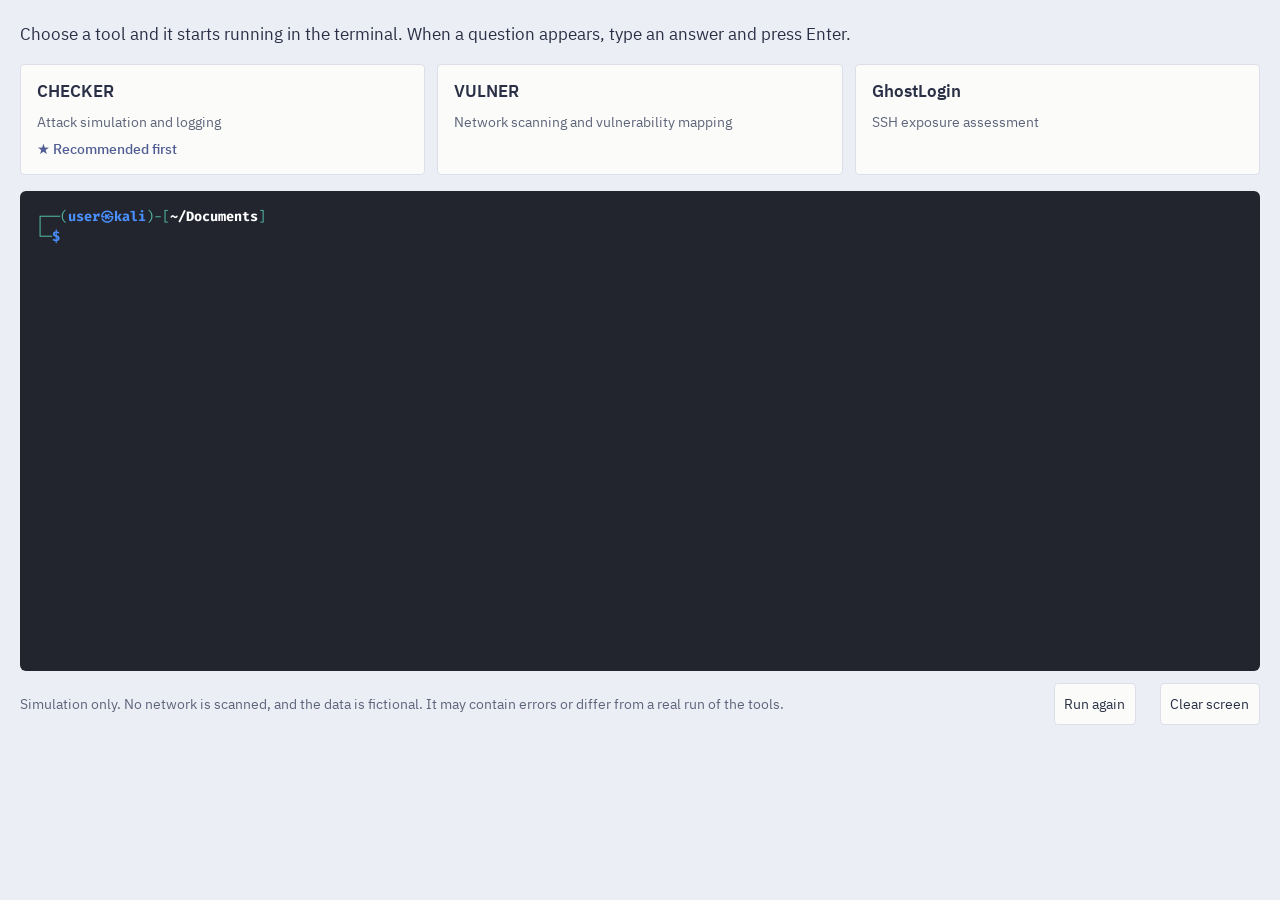
==== demos/cyber/index.html @ 12bfc019 "Publish portfolio site with four project demos Co-Authored-By: Claude Opus 5.5 <noreply@anthropic.co" ====
<!DOCTYPE html>
<html lang="en">
<head>
<meta charset="utf-8">
<meta name="viewport" content="width=device-width, initial-scale=1">
<title>Cybersecurity lab demo</title>
<link rel="stylesheet" href="https://fonts.googleapis.com/css2?family=Fira+Code:wght@400;700&family=IBM+Plex+Sans+Hebrew:wght@400;500;600&display=swap">
<link rel="stylesheet" href="../../css/style.css">
<style>
body{background:var(--panel);padding:1.25rem}
#lead{margin-bottom:1rem}
#tools{display:grid;grid-template-columns:repeat(3,minmax(0,1fr));gap:.75rem}
#tools button{display:flex;flex-direction:column;gap:.25rem;text-align:start;padding:.8rem 1rem;background:var(--bg);color:var(--soft);border:1px solid var(--line)}
#tools button:hover{border-color:var(--acc)}
#tools button[aria-pressed=true]{border-color:var(--acc);box-shadow:inset 0 0 0 1px var(--acc)}
#tools b{color:var(--ink);font-size:1.05rem;font-weight:600}
#tools .star{color:var(--acc);font-weight:500}

/* המסוף: צבעי Kali, לא צבעי האתר */
#term{margin-top:1rem;height:30rem;overflow-y:auto;background:#23252e;color:#f2f2f2;border-radius:6px;padding:1rem;font:400 .85rem/1.45 "Fira Code",Consolas,monospace;color-scheme:dark;scrollbar-color:#5a5f70 #23252e}
#term:focus-within{outline:2px solid var(--acc);outline-offset:2px}
#out,#line{white-space:pre-wrap;overflow-wrap:anywhere;tab-size:8}
#line{display:flex;flex-wrap:wrap;margin:0}
#line[hidden]{display:none}
#ask{white-space:pre-wrap}
#in{flex:1;min-width:6rem;font:inherit;color:inherit;background:none;border:0;padding:0;outline:0;caret-color:#fff}
.frame{color:#4fb0a0}
.who{color:#4a90ff;font-weight:700}
.path,.arg{color:#fff;font-weight:700}
.sudo{color:#4fb0a0;text-decoration:underline}
.cmd{color:#5aa2ff}
#below{display:flex;flex-wrap:wrap;align-items:center;gap:.5rem 1.5rem;margin-top:.75rem}
#note{flex:1 1 18rem;color:var(--soft);font-size:.9rem}
#below button{border:1px solid var(--line);background:var(--bg);color:var(--ink)}
#below button:hover{border-color:var(--acc);color:var(--acc)}
@media(max-width:44rem){
  #tools{grid-template-columns:1fr}
  #term{font-size:.75rem;padding:.75rem}
}
@media(pointer:coarse){#in{font-size:16px}}
</style>
</head>
<body>
<p id="lead"></p>
<div id="tools" role="group"></div>
<div id="term" dir="ltr" lang="en">
  <div id="out" role="log" tabindex="0"></div>
  <form id="line"><span id="ask"></span><input id="in" autocomplete="off" autocapitalize="off" autocorrect="off" spellcheck="false" maxlength="200"></form>
</div>
<div id="below">
  <p id="note"></p>
  <button id="again" type="button"></button>
  <button id="clear" type="button"></button>
</div>
<script src="network.js"></script>
<script src="tools.js"></script>
<script>
(() => {
  let lang, theme;
  try { lang = localStorage.getItem("lang"); theme = localStorage.getItem("theme"); } catch {}
  const he = lang ? lang === "he" : /^(he|iw)/.test(navigator.language);
  const root = document.documentElement, $ = id => document.getElementById(id);
  root.lang = he ? "he" : "en";
  root.dir = he ? "rtl" : "ltr";
  root.dataset.theme = theme || (matchMedia("(prefers-color-scheme: dark)").matches ? "dark" : "light");
  const text = he ? {
    lead: "בחרו כלי, והוא יתחיל לרוץ במסוף. כשמופיעה שאלה, הקלידו תשובה ולחצו על Enter.",
    note: "הדמיה בלבד. לא נסרקת אף רשת, והנתונים פיקטיביים. ייתכנו טעויות או הבדלים לעומת הרצה אמיתית של הכלים.",
    again: "הרצה מחדש", clear: "ניקוי המסך", tools: "בחירת כלי", input: "קלט למסוף", output: "פלט המסוף", star: "★ מומלץ להתחיל כאן",
    checker: "הדמיית תקיפות ותיעוד ביומן", vulner: "סריקת רשת ומיפוי פגיעויות", ghostlogin: "בדיקת חשיפת SSH"
  } : {
    lead: "Choose a tool and it starts running in the terminal. When a question appears, type an answer and press Enter.",
    note: "Simulation only. No network is scanned, and the data is fictional. It may contain errors or differ from a real run of the tools.",
    again: "Run again", clear: "Clear screen", tools: "Choose a tool", input: "Terminal input", output: "Terminal output", star: "★ Recommended first",
    checker: "Attack simulation and logging", vulner: "Network scanning and vulnerability mapping", ghostlogin: "SSH exposure assessment"
  };
  for (const k of ["lead", "note", "again", "clear"]) $(k).textContent = text[k];
  $("tools").setAttribute("aria-label", text.tools);
  $("in").setAttribute("aria-label", text.input);
  $("out").setAttribute("aria-label", text.output);

  const span = (cls, s) => Object.assign(document.createElement("span"), { className: cls, textContent: s });
  const down = () => { $("term").scrollTop = $("term").scrollHeight; };
  function print(...nodes) {
    $("out").append(...nodes, "\n");
    down();
  }
  // צביעה כמו ב-zsh של Kali
  function colored(command) {
    return command.split(/(\s+)/).map(w => w === "sudo" ? span("sudo", w)
      : /^(bash|grep|tail|ls|clear)$/.test(w) ? span("cmd", w) : /\.(sh|log)$/.test(w) ? span("arg", w) : w);
  }

  let place = TOOLS.home.checker, tool = null, run = 0, pending = null;

  // כל הרצה מקבלת מספר; הרצה שהוחלפה נעצרת בפעולה הבאה שלה
  function terminal(id) {
    const alive = () => { if (id !== run) throw "stopped"; };
    return {
      echo(...lines) { alive(); if (lines.length) print(lines.join("\n")); },
      // קצר יותר מהזמן האמיתי
      sleep: s => new Promise((ok, stop) => setTimeout(() => id === run ? ok() : stop("stopped"), s * 450)),
      async read(question) {
        alive();
        const answer = await ask(id, [question]);
        print(question + answer);
        return answer.trim(); // כמו read של Bash
      }
    };
  }
  function ask(id, nodes) {
    return new Promise((ok, stop) => {
      $("ask").replaceChildren(...nodes);
      $("in").value = "";
      $("line").hidden = false;
      pending = value => {
        pending = null;
        $("line").hidden = true;
        id === run ? ok(value) : stop("stopped");
      };
      down();
      if (tool) $("in").focus({ preventScroll: true });
    });
  }
  const top1 = () => [span("frame", "┌──("), span("who", `${LAB.user}㉿${place.host}`), span("frame", ")-["), span("path", place.path), span("frame", "]")];
  const top2 = () => [span("frame", "└─"), span("who", "$"), " "];

  // שורת הפקודה. first = פקודה שמורצת מיד
  async function shell(first) {
    const id = ++run, t = terminal(id);
    pending = null;
    $("line").hidden = true;
    try {
      for (;;) {
        print(...top1());
        const command = first || (await ask(id, top2())).trim();
        first = null;
        print(...top2(), ...colored(command));
        const list = TOOLS.commands(place);
        if (command === "clear") $("out").replaceChildren();
        else if (Object.hasOwn(list, command)) await list[command](t);
        else if (command) t.echo("This is a simulation. Available commands:", ...Object.keys(list).map(c => "  " + c), "  clear");
        if (command !== "clear") print("");
      }
    } catch (e) {
      if (e !== "stopped") throw e;
    }
  }
  function start(name) {
    tool = name;
    place = TOOLS.home[name];
    for (const b of $("tools").children) b.setAttribute("aria-pressed", String(b.dataset.tool === name));
    $("out").replaceChildren();
    $("term").scrollIntoView?.({ block: "nearest" });
    shell(TOOLS.start[name]);
  }

  for (const [name, title] of [["checker", "CHECKER"], ["vulner", "VULNER"], ["ghostlogin", "GhostLogin"]]) {
    const b = Object.assign(document.createElement("button"), { type: "button", onclick: () => start(name) });
    b.dataset.tool = name;
    b.setAttribute("aria-pressed", "false");
    b.append(Object.assign(document.createElement("b"), { textContent: title }), span("", text[name]));
    if (name === "checker") b.append(span("star", text.star));
    $("tools").append(b);
  }
  $("line").onsubmit = e => { e.preventDefault(); pending?.($("in").value); };
  $("term").onclick = () => { if (!$("line").hidden && !String(getSelection())) $("in").focus({ preventScroll: true }); };
  $("term").onkeydown = e => {
    if (e.ctrlKey && e.key.toLowerCase() === "c" && !String(getSelection()) && $("in").selectionStart === $("in").selectionEnd) {
      e.preventDefault();
      print(...($("line").hidden ? [] : [...$("ask").childNodes].map(n => n.cloneNode(true))), "^C\n");
      shell();
    }
  };
  $("again").onclick = () => start(tool || "checker");
  $("clear").onclick = () => { $("out").replaceChildren(); if (!$("line").hidden) $("in").focus({ preventScroll: true }); };
  shell();
})();
</script>
</body>
</html>
---- css/style.css ----
:root{--bg:#fbfbf9;--ink:#2a3045;--soft:#5d6479;--line:#dcdfe9;--panel:#eceef6;--acc:#505d94;--on:#ffffff;--dot:#98a4cf;--dot2:#c9a3b8;color-scheme:light}
[data-theme=dark]{--bg:#1c2030;--ink:#e8eaf2;--soft:#a9b0c6;--line:#363c52;--panel:#252a3d;--acc:#b0bce8;--on:#1c2030;--dot:#8390c2;--dot2:#b88fa8;color-scheme:dark}
*{box-sizing:border-box}
html{scroll-behavior:smooth;scroll-padding-top:5rem}
body{margin:0;background:var(--bg);color:var(--ink);font:400 1.0625rem/1.65 "IBM Plex Sans Hebrew",system-ui,sans-serif}
a{color:inherit;text-underline-offset:.25em}
:focus-visible{outline:2px solid var(--acc);outline-offset:3px}
.wrap{width:min(100% - 2.5rem,68rem);margin-inline:auto}
h1,h2,h3,p,dl,dd{margin:0}
h1,h2,h3{line-height:1.15;text-wrap:balance;font-weight:600}

.top{position:sticky;top:0;z-index:5;display:flex;flex-wrap:wrap;align-items:center;gap:.5rem 2rem;padding:.75rem max(1.25rem,(100% - 68rem)/2);background:var(--acc);color:var(--on)}
.brand{font-weight:600;text-decoration:none}
.top nav{display:flex;gap:1.25rem;margin-inline-end:auto}
.top nav a{color:inherit;text-decoration:none;padding-block:.4rem}
.top nav a:hover{text-decoration:underline}
.top button{color:inherit}
.top button:hover{background:none;color:inherit;text-decoration:underline;text-underline-offset:.25em}
.top :focus-visible{outline-color:currentColor}
.tools{display:flex;gap:.25rem}
button{font:inherit;font-size:.9rem;color:var(--soft);background:none;border:0;padding:.5rem .6rem;border-radius:4px;cursor:pointer}
button:hover{background:var(--panel);color:var(--ink)}

.hero{padding-block:clamp(3.5rem,10vw,8rem)}
.hero h1{font-size:clamp(2.6rem,8vw,5.5rem);letter-spacing:-.025em}
.lead{font-size:clamp(1.2rem,2.4vw,1.55rem);line-height:1.4;margin-top:1.25rem;max-width:36ch}
.intro{color:var(--soft);margin-block:.75rem 2rem;max-width:56ch}
.links{display:flex;flex-wrap:wrap;gap:.6rem}
.btn{display:inline-flex;align-items:center;gap:.6rem;padding:.5rem 1.25rem;border:1px solid var(--line);border-radius:99rem;text-decoration:none;font-weight:500}
button.btn{color:var(--ink);font-size:inherit;font-family:inherit;user-select:text}
button.btn:hover{background:none;border-color:var(--acc);color:var(--acc)}
.mail{display:inline-flex;flex-wrap:wrap;align-items:center;gap:.6rem;max-width:100%}
.mail bdi{overflow-wrap:anywhere}
.copied{color:var(--acc);font-weight:500}
a.btn:hover{border-color:var(--acc);color:var(--acc)}
.btn.main{background:var(--acc);border-color:var(--acc);color:var(--on)}
a.btn.main:hover{color:var(--on);filter:brightness(1.1)}
.btn.off{border-style:dashed;color:var(--soft);cursor:not-allowed}
.todo{outline:1px dashed var(--soft);outline-offset:3px;border-radius:2px;color:var(--soft)}

section{padding-block:2rem 3rem}
/* כותרת החלק מעל הקו, עם הדגשה קצרה בצבע הראשי */
section>h2{position:relative;font-size:1.75rem;padding-bottom:.8rem;margin-bottom:2.25rem;border-bottom:1px solid var(--line)}
section>h2::after{content:"";position:absolute;inset-inline-start:0;bottom:-2px;width:3.5rem;height:3px;border-radius:2px;background:var(--acc)}
h2{font-size:1.15rem}
.body>p+p{margin-top:1rem}
.project{display:flex;align-items:center;gap:2.25rem}
.project>div{flex:1;min-width:0}
.art{flex:none;width:17rem;aspect-ratio:8/5;background:var(--panel);border-radius:6px}
.art *{fill:none;stroke:var(--acc);stroke-width:2.5;stroke-linecap:round;stroke-linejoin:round}
.art .f{fill:var(--bg)}
.art .hi{stroke:var(--dot2)}
.art .hf{fill:var(--dot2);stroke:var(--dot2)}
.project+.project{margin-top:2.25rem;padding-top:2.25rem;border-top:1px solid var(--line)}
svg circle{fill:var(--dot)}
svg circle.alt{fill:var(--dot2)}
h3{font-size:1.5rem;margin-bottom:.6rem}
.project p{color:var(--soft)}
.tags{display:flex;flex-wrap:wrap;gap:.5rem;list-style:none;margin:0;padding:0}
.tags li{background:var(--panel);color:var(--ink);font-size:.9rem;font-weight:500;line-height:1.4;padding:.3rem .9rem;border-radius:99rem}
.icon{width:1.1em;height:1.1em;flex:none;fill:none;stroke:currentColor;stroke-width:2;stroke-linecap:round;stroke-linejoin:round}
.project .tags{margin-top:.9rem}
.project .links{margin-top:1.1rem}
dl{display:grid;grid-template-columns:minmax(6rem,11rem) 1fr;gap:1rem 1.5rem}
dt{color:var(--soft)}

.detail{padding-block:2.5rem 5rem}
.detail h1{font-size:clamp(2rem,5vw,3.5rem);margin-top:1.5rem}
.demohead{display:flex;justify-content:space-between;align-items:baseline;gap:1rem;margin-block:2.5rem .75rem}
iframe,.soon{width:100%;height:34rem;border:1px solid var(--line);border-radius:6px;background:var(--panel)}
iframe{display:block}
.soon{display:grid;place-content:center;justify-items:center;gap:1rem;height:20rem}
.soon svg{width:10rem}
.detail .lead{max-width:none}
.detailtext{margin-top:2.5rem}
.detailtext>*+*{margin-top:1rem}

@media(max-width:44rem){
  section{padding-block:1.5rem 2rem}
  .project{flex-direction:column;align-items:stretch;gap:1.25rem}
  .art{width:100%}
  section>h2{font-size:1.5rem;margin-bottom:1.5rem}
  html{scroll-padding-top:7.5rem}
  .top{gap:0 1rem;padding-block:.5rem}
  .top nav{order:3;width:100%}
  .tools{margin-inline-start:auto}
  dl{grid-template-columns:1fr;gap:.25rem}
  dd{margin-bottom:.75rem}
}
@media(prefers-reduced-motion:reduce){html{scroll-behavior:auto}}
.note{color:var(--soft)}
.shots{display:grid;grid-template-columns:repeat(3,minmax(0,14rem));gap:1.5rem;margin-top:2.5rem}
.shots figure{margin:0}
.shots img{display:block;width:100%;height:auto;border:1px solid var(--line);border-radius:6px}
figcaption{color:var(--soft);font-size:.9rem;margin-top:.5rem}
@media(max-width:44rem){.shots{gap:.75rem}}
.shots.wide{grid-template-columns:repeat(2,minmax(0,1fr));align-items:start}
@media(max-width:44rem){.shots.wide{grid-template-columns:minmax(0,1fr);gap:1.25rem}}
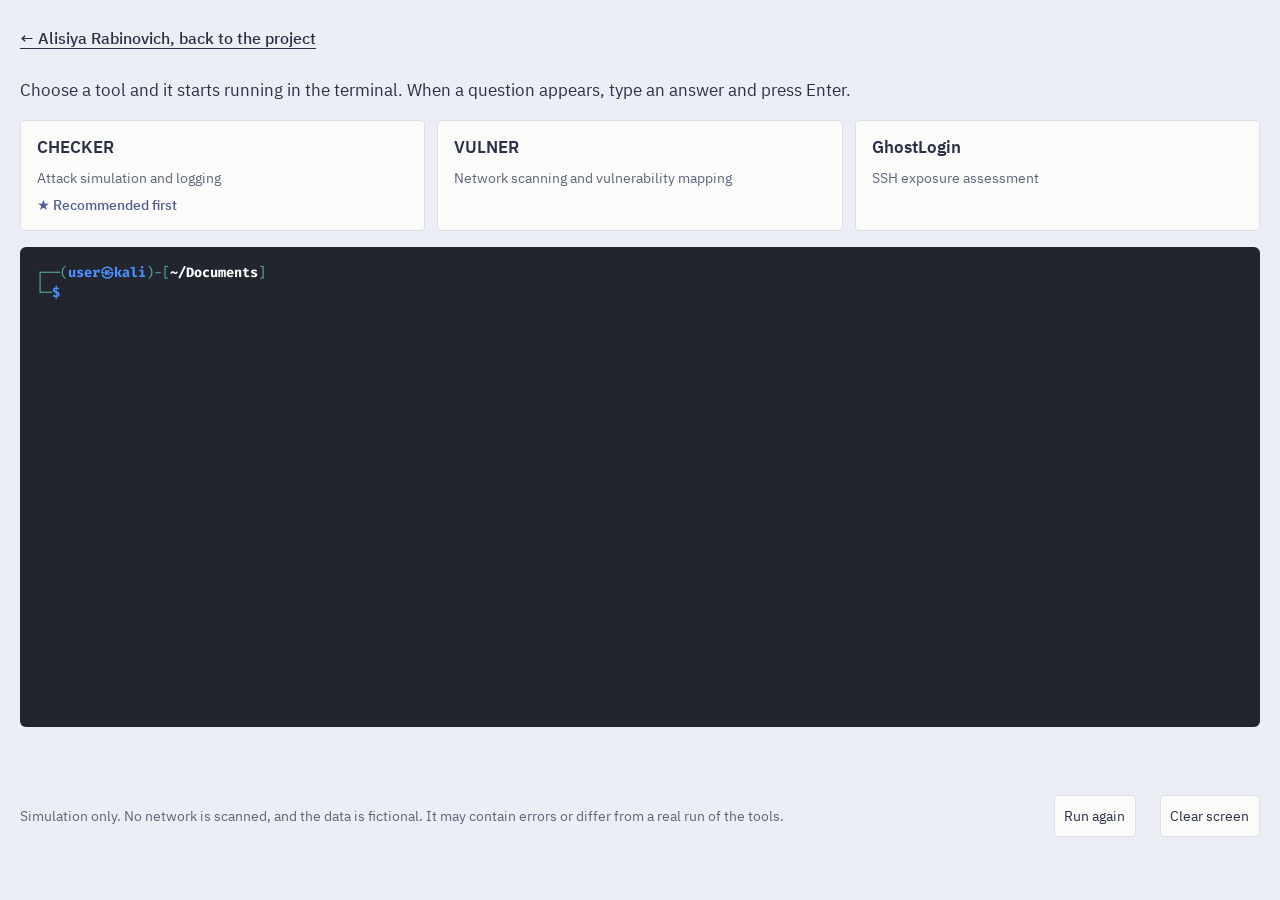
==== commit e5e1f7c9: "Upgrade portfolio: email game, case studies and guided demos - New home page with an AI triage game " ====
--- a/demos/cyber/index.html
+++ b/demos/cyber/index.html
@@ -29,13 +29,27 @@
 .path,.arg{color:#fff;font-weight:700}
 .sudo{color:#4fb0a0;text-decoration:underline}
 .cmd{color:#5aa2ff}
+.rule{display:inline-block;max-width:100%;overflow:hidden;white-space:pre;vertical-align:bottom}
+#quick{display:flex;flex-wrap:wrap;align-items:center;gap:.5rem;min-height:2.75rem;margin-top:.75rem;font-size:.9rem;color:var(--soft)}
+#quick button{min-width:2.75rem;font-family:"Fira Code",monospace;min-height:2.75rem;padding:.3rem 1rem;border:1px solid var(--edge);border-radius:99rem;background:var(--bg);color:var(--ink);font-weight:500}
+#quick button:hover{border-color:var(--acc);color:var(--acc)}
 #below{display:flex;flex-wrap:wrap;align-items:center;gap:.5rem 1.5rem;margin-top:.75rem}
 #note{flex:1 1 18rem;color:var(--soft);font-size:.9rem}
 #below button{border:1px solid var(--line);background:var(--bg);color:var(--ink)}
 #below button:hover{border-color:var(--acc);color:var(--acc)}
 @media(max-width:44rem){
-  #tools{grid-template-columns:1fr}
-  #term{font-size:.75rem;padding:.75rem}
+  body{padding:1rem}
+  #lead,#note{line-height:1.5}
+  #lead{font-size:1rem}
+  #tools{grid-template-columns:1fr;gap:.5rem}
+  #tools button{display:grid;grid-template-columns:1fr auto;gap:.1rem .75rem;padding:.65rem .9rem}
+  #tools span{grid-row:2;grid-column:1/-1}
+  #tools .star{grid-area:1/2;font-size:.85rem}
+  #term:focus-within{outline-offset:-2px}
+  #term{height:27rem;margin:1rem -1rem 0;font-size:.7rem;padding:.9rem 1rem;border-radius:0}
+  #below{gap:.75rem}
+  #note{flex-basis:100%;font-size:.85rem}
+  #below button{flex:1;min-height:2.75rem;border-radius:99rem;font-weight:500}
 }
 @media(pointer:coarse){#in{font-size:16px}}
 </style>
@@ -47,6 +61,7 @@
   <div id="out" role="log" tabindex="0"></div>
   <form id="line"><span id="ask"></span><input id="in" autocomplete="off" autocapitalize="off" autocorrect="off" spellcheck="false" maxlength="200"></form>
 </div>
+<div id="quick" role="group"></div>
 <div id="below">
   <p id="note"></p>
   <button id="again" type="button"></button>
@@ -66,21 +81,24 @@
   const text = he ? {
     lead: "בחרו כלי, והוא יתחיל לרוץ במסוף. כשמופיעה שאלה, הקלידו תשובה ולחצו על Enter.",
     note: "הדמיה בלבד. לא נסרקת אף רשת, והנתונים פיקטיביים. ייתכנו טעויות או הבדלים לעומת הרצה אמיתית של הכלים.",
-    again: "הרצה מחדש", clear: "ניקוי המסך", tools: "בחירת כלי", input: "קלט למסוף", output: "פלט המסוף", star: "★ מומלץ להתחיל כאן",
+    quick: "תשובה מהירה:", again: "הרצה מחדש", clear: "ניקוי המסך", tools: "בחירת כלי", input: "קלט למסוף", output: "פלט המסוף", star: "★ מומלץ להתחיל כאן",
     checker: "הדמיית תקיפות ותיעוד ביומן", vulner: "סריקת רשת ומיפוי פגיעויות", ghostlogin: "בדיקת חשיפת SSH"
   } : {
     lead: "Choose a tool and it starts running in the terminal. When a question appears, type an answer and press Enter.",
     note: "Simulation only. No network is scanned, and the data is fictional. It may contain errors or differ from a real run of the tools.",
-    again: "Run again", clear: "Clear screen", tools: "Choose a tool", input: "Terminal input", output: "Terminal output", star: "★ Recommended first",
+    quick: "Quick answer:", again: "Run again", clear: "Clear screen", tools: "Choose a tool", input: "Terminal input", output: "Terminal output", star: "★ Recommended first",
     checker: "Attack simulation and logging", vulner: "Network scanning and vulnerability mapping", ghostlogin: "SSH exposure assessment"
   };
   for (const k of ["lead", "note", "again", "clear"]) $(k).textContent = text[k];
   $("tools").setAttribute("aria-label", text.tools);
+  $("quick").setAttribute("aria-label", text.quick);
   $("in").setAttribute("aria-label", text.input);
   $("out").setAttribute("aria-label", text.output);
 
   const span = (cls, s) => Object.assign(document.createElement("span"), { className: cls, textContent: s });
   const down = () => { $("term").scrollTop = $("term").scrollHeight; };
+  // קו הפרדה ארוך נחתך ברוחב המסך במקום לרדת שורה
+  const rules = s => s.split(/(-{39,})/).map(x => /^-{39}/.test(x) ? span("rule", x) : x);
   function print(...nodes) {
     $("out").append(...nodes, "\n");
     down();
@@ -97,7 +115,7 @@
   function terminal(id) {
     const alive = () => { if (id !== run) throw "stopped"; };
     return {
-      echo(...lines) { alive(); if (lines.length) print(lines.join("\n")); },
+      echo(...lines) { alive(); if (lines.length) print(...rules(lines.join("\n"))); },
       // קצר יותר מהזמן האמיתי
       sleep: s => new Promise((ok, stop) => setTimeout(() => id === run ? ok() : stop("stopped"), s * 450)),
       async read(question) {
@@ -108,18 +126,35 @@
       }
     };
   }
-  function ask(id, nodes) {
+  // תשובות אפשריות לפי השאלה, כדי שאפשר יהיה להתקדם בלי מקלדת
+  function answers(q, commands) {
+    if (commands) return commands;
+    if (/y\/n/.test(q)) return ["y", "n"];
+    if (/network range/.test(q)) return [LAB.vulner.localIp.replace(/\d+$/, "0") + "/24"];
+    if (/subnet mask/.test(q)) return ["24"];
+    if (/output directory/.test(q)) return ["lab_results"];
+    if (/to search/.test(q)) return ["tcp"];
+    if (/full path/.test(q)) return [LAB.vulner.customList];
+    const m = q.match(/(\d+)-(\d+)/);
+    return m ? Array.from({ length: m[2] - m[1] + 1 }, (_, i) => String(+m[1] + i)) : [];
+  }
+  function quick(list) {
+    $("quick").replaceChildren(...(list.length ? [span("", text.quick)] : []), ...list.map(v => Object.assign(document.createElement("button"), { type: "button", dir: "ltr", textContent: v, onclick: () => pending?.(v) })));
+  }
+  function ask(id, nodes, commands) {
     return new Promise((ok, stop) => {
       $("ask").replaceChildren(...nodes);
       $("in").value = "";
       $("line").hidden = false;
+      quick(tool ? answers(nodes.join(""), commands) : []);
       pending = value => {
+        quick([]);
         pending = null;
         $("line").hidden = true;
         id === run ? ok(value) : stop("stopped");
       };
       down();
-      if (tool) $("in").focus({ preventScroll: true });
+      if (tool && !matchMedia("(pointer:coarse)").matches) $("in").focus({ preventScroll: true });
     });
   }
   const top1 = () => [span("frame", "┌──("), span("who", `${LAB.user}㉿${place.host}`), span("frame", ")-["), span("path", place.path), span("frame", "]")];
@@ -130,10 +165,11 @@
     const id = ++run, t = terminal(id);
     pending = null;
     $("line").hidden = true;
+    quick([]);
     try {
       for (;;) {
         print(...top1());
-        const command = first || (await ask(id, top2())).trim();
+        const command = first || (await ask(id, top2(), Object.keys(TOOLS.commands(place)))).trim();
         first = null;
         print(...top2(), ...colored(command));
         const list = TOOLS.commands(place);
@@ -151,7 +187,7 @@
     place = TOOLS.home[name];
     for (const b of $("tools").children) b.setAttribute("aria-pressed", String(b.dataset.tool === name));
     $("out").replaceChildren();
-    $("term").scrollIntoView?.({ block: "nearest" });
+    $("term").scrollIntoView?.({ block: matchMedia("(max-width:44rem)").matches ? "start" : "nearest" });
     shell(TOOLS.start[name]);
   }
 
@@ -177,5 +213,6 @@
   shell();
 })();
 </script>
+<script src="../back.js" data-page="cybersecurity-lab.html"></script>
 </body>
 </html>
--- a/css/style.css
+++ b/css/style.css
@@ -1,5 +1,6 @@
-:root{--bg:#fbfbf9;--ink:#2a3045;--soft:#5d6479;--line:#dcdfe9;--panel:#eceef6;--acc:#505d94;--on:#ffffff;--dot:#98a4cf;--dot2:#c9a3b8;color-scheme:light}
-[data-theme=dark]{--bg:#1c2030;--ink:#e8eaf2;--soft:#a9b0c6;--line:#363c52;--panel:#252a3d;--acc:#b0bce8;--on:#1c2030;--dot:#8390c2;--dot2:#b88fa8;color-scheme:dark}
+:root{--ok:#1f6b3d;--bad:#a12b2b;--bg:#fbfbf9;--ink:#2a3045;--soft:#5d6479;--line:#dcdfe9;--panel:#eceef6;--acc:#505d94;--on:#ffffff;--dot:#98a4cf;--dot2:#c9a3b8;color-scheme:light}
+[data-theme=dark]{--ok:#8fd0a5;--bad:#f0a3a3;--bg:#1c2030;--ink:#e8eaf2;--soft:#a9b0c6;--line:#363c52;--panel:#252a3d;--acc:#b0bce8;--on:#1c2030;--dot:#8390c2;--dot2:#b88fa8;color-scheme:dark}
+:root{--edge:color-mix(in srgb,var(--soft) 74%,var(--bg))} /* קו של כפתורים: ניגודיות 3:1 לפחות */
 *{box-sizing:border-box}
 html{scroll-behavior:smooth;scroll-padding-top:5rem}
 body{margin:0;background:var(--bg);color:var(--ink);font:400 1.0625rem/1.65 "IBM Plex Sans Hebrew",system-ui,sans-serif}
@@ -14,44 +15,107 @@
 .top nav{display:flex;gap:1.25rem;margin-inline-end:auto}
 .top nav a{color:inherit;text-decoration:none;padding-block:.4rem}
 .top nav a:hover{text-decoration:underline}
+.top nav a{border-bottom:2px solid transparent}
+.top nav a[aria-current]{border-color:currentColor}
+.barcv{display:none}
+.skip{position:absolute;inset-inline-start:1rem;top:-4rem;z-index:9;padding:.6rem 1.1rem;background:var(--ink);color:var(--bg);border-radius:0 0 8px 8px}
+.skip:focus{top:0}
+main:focus{outline:0}
 .top button{color:inherit}
 .top button:hover{background:none;color:inherit;text-decoration:underline;text-underline-offset:.25em}
 .top :focus-visible{outline-color:currentColor}
 .tools{display:flex;gap:.25rem}
+.top .menu,.top .short{display:none}
 button{font:inherit;font-size:.9rem;color:var(--soft);background:none;border:0;padding:.5rem .6rem;border-radius:4px;cursor:pointer}
 button:hover{background:var(--panel);color:var(--ink)}
 
-.hero{padding-block:clamp(3.5rem,10vw,8rem)}
-.hero h1{font-size:clamp(2.6rem,8vw,5.5rem);letter-spacing:-.025em}
+.hero{display:grid;grid-template-columns:minmax(0,1fr) minmax(0,27rem);align-items:center;gap:3rem 4rem;padding-block:clamp(2.25rem,4.5vw,4rem)}
+.hero h1{font-size:clamp(2.2rem,4.6vw,3.4rem);letter-spacing:-.02em}
 .lead{font-size:clamp(1.2rem,2.4vw,1.55rem);line-height:1.4;margin-top:1.25rem;max-width:36ch}
-.intro{color:var(--soft);margin-block:.75rem 2rem;max-width:56ch}
+.hero .lead{margin-top:.6rem;color:var(--acc);font-weight:500}
+.intro{color:var(--soft);font-size:1.125rem;margin-block:1rem 1.75rem;max-width:52ch}
+.social{display:flex;flex-wrap:wrap;gap:.25rem 1.5rem;margin-top:1rem}
+.plainlink{display:inline-flex;align-items:center;gap:.5rem;min-height:2.75rem;font-weight:500;text-decoration:none}
+.plainlink:hover{text-decoration:underline}
+.pitch .mail{margin-top:.5rem}
+
+/* משחקון הפתיח */
+.tz{overflow-anchor:none;background:var(--panel);border-radius:12px;padding:1.4rem 1.5rem 1.1rem}
+.tz h2{font-size:1.35rem}
+.tz-lead{margin-top:.4rem;color:var(--soft);line-height:1.5}
+.tz-step{display:flex;flex-direction:column;gap:.8rem;min-height:27rem;margin-top:.9rem}
+.tz-count{font-size:.85rem;font-weight:500;color:var(--soft)}
+.tz-mail{background:var(--bg);border:1px solid var(--line);border-radius:8px;padding:.85rem 1rem;font-size:.95rem;line-height:1.5}
+.tz-subj{font-weight:600;outline:0}
+.tz-text{margin-top:.3rem;white-space:pre-line;overflow-wrap:anywhere;color:var(--soft)}
+.tz-text.key{padding-inline-start:.7rem;border-inline-start:3px solid var(--acc);color:var(--ink)}
+.tz-sum{width:100%;border-collapse:collapse;font-size:.92rem;line-height:1.4}
+.tz-sum th,.tz-sum td{padding:.5rem .3rem;text-align:start;font-weight:400;border-bottom:1px solid var(--line)}
+.tz-sum thead th{color:var(--soft);font-size:.85rem}
+.tz-sum td{font-weight:600;white-space:nowrap}
+.tz-sum .ok{color:var(--ok)}.tz-sum .no{color:var(--bad)}
+.tz-pick{display:flex;flex-wrap:wrap;gap:.5rem;margin-top:auto}
+.tz-pick .btn{flex:1 1 auto;justify-content:center;min-height:2.75rem;background:var(--bg)}
+.tz-pick .btn.main{background:var(--acc)}
+.tz-hint{font-size:.85rem;line-height:1.5;color:var(--soft)}
+.tz-out{display:flex;flex-direction:column;gap:.5rem;line-height:1.5}
+.tz-verdict{font-size:1.1rem;font-weight:600}
+.tz dl.tz-row{display:flex;flex-wrap:wrap;gap:.4rem;grid-template-columns:none}
+.tz-pill{display:flex;gap:.4rem;background:var(--bg);border:1px solid var(--line);border-radius:99rem;padding:.1rem .8rem;font-size:.95rem}
+.tz-pill dd{margin:0;font-weight:600}
+.tz-pill.ok dd{color:var(--ok)}.tz-pill.no dd{color:var(--bad)}
+.tz-step>.btn.main{align-self:stretch;justify-content:center;min-height:2.75rem;margin-top:auto}
+.tz-score{font-size:1.5rem;font-weight:600;outline:0}
+.tz-note{margin-top:.8rem;font-size:.85rem;color:var(--soft)}
+button.btn.main,button.btn.main:hover{color:var(--on);background:var(--acc);border-color:var(--acc)}
+[dir=rtl] .icon.arrow{transform:scaleX(-1)}
 .links{display:flex;flex-wrap:wrap;gap:.6rem}
-.btn{display:inline-flex;align-items:center;gap:.6rem;padding:.5rem 1.25rem;border:1px solid var(--line);border-radius:99rem;text-decoration:none;font-weight:500}
+.btn{display:inline-flex;align-items:center;gap:.6rem;padding:.5rem 1.25rem;border:1px solid var(--edge);border-radius:99rem;text-decoration:none;font-weight:500}
 button.btn{color:var(--ink);font-size:inherit;font-family:inherit;user-select:text}
 button.btn:hover{background:none;border-color:var(--acc);color:var(--acc)}
 .mail{display:inline-flex;flex-wrap:wrap;align-items:center;gap:.6rem;max-width:100%}
 .mail bdi{overflow-wrap:anywhere}
 .copied{color:var(--acc);font-weight:500}
+.btn.round{width:2.75rem;height:2.75rem;padding:0;justify-content:center}
 a.btn:hover{border-color:var(--acc);color:var(--acc)}
 .btn.main{background:var(--acc);border-color:var(--acc);color:var(--on)}
 a.btn.main:hover{color:var(--on);filter:brightness(1.1)}
 .btn.off{border-style:dashed;color:var(--soft);cursor:not-allowed}
 .todo{outline:1px dashed var(--soft);outline-offset:3px;border-radius:2px;color:var(--soft)}
 
-section{padding-block:2rem 3rem}
+section{padding-block:1.75rem 2.5rem}
 /* כותרת החלק מעל הקו, עם הדגשה קצרה בצבע הראשי */
 section>h2{position:relative;font-size:1.75rem;padding-bottom:.8rem;margin-bottom:2.25rem;border-bottom:1px solid var(--line)}
 section>h2::after{content:"";position:absolute;inset-inline-start:0;bottom:-2px;width:3.5rem;height:3px;border-radius:2px;background:var(--acc)}
 h2{font-size:1.15rem}
 .body>p+p{margin-top:1rem}
-.project{display:flex;align-items:center;gap:2.25rem}
-.project>div{flex:1;min-width:0}
-.art{flex:none;width:17rem;aspect-ratio:8/5;background:var(--panel);border-radius:6px}
+.body>p,.body>dl dd{max-width:70ch}
+#skills .note{margin-bottom:1.25rem}
+/* הפרויקט המוביל גדול; השאר בשלושה כרטיסים */
+.project{display:flex;flex-direction:column;border:1px solid var(--line);border-radius:12px;overflow:hidden}
+.project .info{display:flex;flex-direction:column;flex:1;padding:1.3rem 1.4rem 1.4rem}
+.project .links{margin-top:auto;padding-top:1.2rem}
+.art{flex:none;width:100%;aspect-ratio:2/1;padding:.75rem;background:var(--panel)}
+.cards{display:grid;grid-template-columns:repeat(3,minmax(0,1fr));gap:1.5rem;margin-top:1.5rem}
+.cards .btn{padding-inline:1rem}
+.feature{display:grid;grid-template-columns:minmax(0,1.05fr) minmax(0,1fr)}
+.feature .info{padding:2rem 2.25rem}
+.feature h3{font-size:1.9rem}
+.visual{display:flex;flex-direction:column;justify-content:center;gap:1rem;padding:1.5rem;background:var(--panel)}
+.visual .art{aspect-ratio:5/2;padding:0}
+.peek{width:100%;border-collapse:collapse;background:var(--bg);border-radius:8px;overflow:hidden;font-size:.88rem;line-height:1.4}
+.peek th,.peek td{padding:.5rem .75rem;text-align:left;border-bottom:1px solid var(--line)}
+.peek tr:last-child td{border-bottom:0}
+.peek th{font-weight:500;color:var(--soft)}
+.lv{display:inline-block;min-width:4.2rem;padding:.05rem .6rem;border-radius:99rem;text-align:center;font-weight:500;background:var(--panel)}
+.lv.high{background:var(--acc);color:var(--on)}
+.project .facts{display:block;margin-top:.9rem;font-size:.95rem;line-height:1.5}
+.facts dt{font-size:.85rem;font-weight:500;color:var(--acc)}
+.facts dd{margin:0 0 .55rem}
 .art *{fill:none;stroke:var(--acc);stroke-width:2.5;stroke-linecap:round;stroke-linejoin:round}
 .art .f{fill:var(--bg)}
 .art .hi{stroke:var(--dot2)}
 .art .hf{fill:var(--dot2);stroke:var(--dot2)}
-.project+.project{margin-top:2.25rem;padding-top:2.25rem;border-top:1px solid var(--line)}
 svg circle{fill:var(--dot)}
 svg circle.alt{fill:var(--dot2)}
 h3{font-size:1.5rem;margin-bottom:.6rem}
@@ -59,8 +123,10 @@
 .tags{display:flex;flex-wrap:wrap;gap:.5rem;list-style:none;margin:0;padding:0}
 .tags li{background:var(--panel);color:var(--ink);font-size:.9rem;font-weight:500;line-height:1.4;padding:.3rem .9rem;border-radius:99rem}
 .icon{width:1.1em;height:1.1em;flex:none;fill:none;stroke:currentColor;stroke-width:2;stroke-linecap:round;stroke-linejoin:round}
-.project .tags{margin-top:.9rem}
-.project .links{margin-top:1.1rem}
+.project .tags{margin-top:.5rem}
+.cards .tags{gap:.35rem}
+.cards .tags li{font-size:.82rem;padding:.2rem .7rem}
+.cards h3{font-size:1.25rem}
 dl{display:grid;grid-template-columns:minmax(6rem,11rem) 1fr;gap:1rem 1.5rem}
 dt{color:var(--soft)}
 
@@ -74,25 +140,168 @@
 .detail .lead{max-width:none}
 .detailtext{margin-top:2.5rem}
 .detailtext>*+*{margin-top:1rem}
-
-@media(max-width:44rem){
-  section{padding-block:1.5rem 2rem}
-  .project{flex-direction:column;align-items:stretch;gap:1.25rem}
-  .art{width:100%}
-  section>h2{font-size:1.5rem;margin-bottom:1.5rem}
-  html{scroll-padding-top:7.5rem}
-  .top{gap:0 1rem;padding-block:.5rem}
-  .top nav{order:3;width:100%}
-  .tools{margin-inline-start:auto}
-  dl{grid-template-columns:1fr;gap:.25rem}
-  dd{margin-bottom:.75rem}
-}
+/* תיק מקרה */
+.glance{display:grid;grid-template-columns:repeat(auto-fit,minmax(11rem,1fr));gap:1rem 2rem;margin-top:1.75rem;padding:1.1rem 1.4rem;background:var(--panel);border-radius:12px;font-size:.98rem;line-height:1.45}
+.glance dt{font-size:.85rem;font-weight:500;color:var(--acc)}
+.glance dd{margin:.1rem 0 0}
+.look{margin-bottom:.9rem}
+.look strong,.block strong{font-weight:600}
+.block>h2,.gal>h2{font-size:1.4rem;margin-bottom:.7rem}
+.block{scroll-margin-top:1rem}
+.detailtext>.block+*{margin-top:2.4rem}
+.block p+p{margin-top:.8rem}
+.block ul{margin:0;padding-inline-start:1.2rem}
+.block li+li{margin-top:.35rem}
+.decisions{display:grid;grid-template-columns:repeat(2,minmax(0,1fr));gap:1rem}
+.decisions article{display:flex;flex-direction:column;gap:.45rem;padding:1.1rem 1.3rem;border:1px solid var(--line);border-radius:12px;line-height:1.55}
+.decisions h3{font-size:1.1rem;margin:0}
+.decisions p+p{margin:0}
+.decisions a{align-self:start;margin-top:auto;padding-top:.3rem;font-size:.95rem;font-weight:500}
+.trace{list-style:none;margin:0;padding:0}
+.trace li{position:relative;display:grid;gap:.1rem;padding:0 0 1.1rem;padding-inline-start:1.8rem}
+.trace li+li{margin:0}
+.trace li::before{content:"";position:absolute;inset-inline-start:0;top:.45rem;width:.8rem;height:.8rem;border-radius:50%;background:var(--acc)}
+.trace li:not(:last-child)::after{content:"";position:absolute;inset-inline-start:.34rem;top:1.5rem;bottom:-.2rem;width:2px;background:var(--line)}
+.trace span{color:var(--soft)}
+.runs{margin:1.25rem 0 0;padding:1.3rem 1.5rem;border:1px solid var(--line);border-radius:12px}
+.runs2{display:grid;grid-template-columns:1fr 1fr;gap:1.25rem 3rem}
+.runs table{width:100%;border-collapse:collapse;font-size:.95rem}
+.runs caption{text-align:start;font-weight:600;padding-bottom:.3rem}
+.runs th{font-weight:400;text-align:start;color:var(--soft);padding:.25rem 0;padding-inline-end:.8rem;width:1%;white-space:nowrap}
+.runs .set{padding-top:.6rem;font-size:.85rem}
+.runs td{display:flex;align-items:center;gap:.8rem;padding:.25rem 0}
+.runs td b{font-weight:600;font-variant-numeric:tabular-nums}
+.vh{position:absolute;width:1px;height:1px;overflow:hidden;clip-path:inset(50%)}
+.units{display:inline-flex;gap:2px}
+.units i{width:.75rem;height:.75rem;border-radius:2px;background:var(--acc)}
+.units .off{background:none;box-shadow:inset 0 0 0 2px var(--edge)}
+.key2{display:flex;align-items:center;gap:.45rem;margin-top:1rem;font-size:.85rem;color:var(--soft)}
+.key2 .units+.units,.key2 .units:nth-of-type(2){margin-inline-start:1rem}
+.runs figcaption{margin-top:.6rem;max-width:75ch;line-height:1.55}
+.gal{margin-top:2.6rem}
+.gal .shots{margin-top:0}
+.shots a{display:block;cursor:zoom-in}
+.zoom{width:100vw;height:100dvh;max-width:none;max-height:none;margin:0;padding:0;border:0;background:#0d1018f2;color:#fff}
+.zoom[open]{display:grid;grid-template-rows:minmax(0,1fr) auto}
+.zbox{display:grid;place-items:center;min-height:0;padding:3.5rem 1rem .5rem}
+.zoom img{max-width:100%;max-height:100%;min-height:0;object-fit:contain;background:#fff;border-radius:4px}
+.zbar{display:flex;align-items:center;justify-content:center;gap:1rem;padding:.5rem 1rem 1.25rem;text-align:center}
+.zoom button{display:grid;place-content:center;min-width:2.75rem;min-height:2.75rem;color:#fff;font-size:1.1rem}
+.zoom button:hover{background:#ffffff24;color:#fff}
+.zoom :focus-visible{outline-color:#fff}
+.zx{position:absolute;inset-block-start:.5rem;inset-inline-end:.5rem}
+[dir=ltr] .icon.flip{transform:scaleX(-1)}
+.after{display:grid;grid-template-columns:minmax(0,1fr);gap:2rem;margin-top:3.5rem;padding-top:2rem;border-top:1px solid var(--line)}
+.nextp{display:flex;align-items:center;justify-content:space-between;gap:1rem;padding:1.25rem 1.5rem;border:1px solid var(--edge);border-radius:12px;text-decoration:none}
+.nextp:hover{border-color:var(--acc);color:var(--acc)}
+.nextp span,.nextp small,.nextp strong{display:block}
+.nextp small{color:var(--soft);font-size:.9rem}
+.nextp strong{font-size:1.15rem;font-weight:600;line-height:1.35}
+.ask h2{margin-bottom:.75rem}
+.lost{margin-top:2rem}
+.demobar{margin:-.25rem 0 1rem;font:500 1rem/1.5 "IBM Plex Sans Hebrew",system-ui,sans-serif}
+.demobar a{display:inline-flex;align-items:center;min-height:2.75rem;color:var(--ink)}
+
 @media(prefers-reduced-motion:reduce){html{scroll-behavior:auto}}
 .note{color:var(--soft)}
 .shots{display:grid;grid-template-columns:repeat(3,minmax(0,14rem));gap:1.5rem;margin-top:2.5rem}
 .shots figure{margin:0}
 .shots img{display:block;width:100%;height:auto;border:1px solid var(--line);border-radius:6px}
 figcaption{color:var(--soft);font-size:.9rem;margin-top:.5rem}
-@media(max-width:44rem){.shots{gap:.75rem}}
 .shots.wide{grid-template-columns:repeat(2,minmax(0,1fr));align-items:start}
-@media(max-width:44rem){.shots.wide{grid-template-columns:minmax(0,1fr);gap:1.25rem}}
+
+/* ---------- מובייל ---------- */
+@media(max-width:44rem){
+  html{scroll-padding-top:4.5rem;-webkit-text-size-adjust:100%;text-size-adjust:100%}
+  a,button{-webkit-tap-highlight-color:transparent}
+
+  /* כותרת בשורה אחת, והקישורים בתפריט */
+  .top{flex-wrap:nowrap;gap:0;padding:0 1.25rem;min-height:3.5rem}
+  .brand{display:flex;align-items:center;min-height:2.75rem;margin-inline-end:auto;white-space:nowrap}
+  .tools{gap:0}
+  .top .long{display:none}
+  .top .short{display:grid}
+  .navcv{display:none!important}
+  .barcv{display:grid;place-content:center;min-width:2.75rem;min-height:2.75rem;font-weight:500;font-size:.9rem;color:inherit;text-decoration:none}
+  .top button{display:grid;place-content:center;min-width:2.75rem;min-height:2.75rem;padding:0;font-weight:500}
+  .top button:hover{text-decoration:none}
+  .top .icon{width:1.3rem;height:1.3rem}
+  .top .menu{display:grid;order:3;margin-inline-end:-.75rem}
+  .top .menu .x,.top.open .menu .m{display:none}
+  .top.open .menu .x{display:block}
+  .top nav{display:none;position:absolute;inset:100% 0 auto;margin:0;padding:.25rem 1.25rem .75rem;background:var(--acc);border-top:1px solid color-mix(in srgb,var(--on) 22%,transparent);box-shadow:0 12px 20px -8px #0005}
+  .top.open nav{display:block}
+  .top nav a{display:flex;align-items:center;min-height:3rem;font-weight:500}
+  .top nav a{border-bottom:0}
+  .top nav a[aria-current]{text-decoration:underline}
+  .top nav a+a{border-top:1px solid color-mix(in srgb,var(--on) 16%,transparent)}
+
+  /* דף הבית */
+  .hero{grid-template-columns:minmax(0,1fr);gap:1.75rem;padding-block:1.75rem 1.25rem}
+  .hero h1{font-size:clamp(1.9rem,9.4vw,2.6rem)}
+  .lead{margin-top:.75rem}
+  .hero .lead{font-size:1.15rem;margin-top:.35rem}
+  .intro{font-size:1rem;margin-block:.6rem 1.1rem}
+  .social{margin-top:.5rem}
+  .tz-step{min-height:28rem}
+  .tz{margin-inline:-.35rem;padding:1.15rem 1.1rem .9rem}
+  .links .btn{flex:1 1 auto;justify-content:center;min-height:2.875rem;padding-inline:clamp(.6rem,3.4vw,1rem)}
+  .links{gap:.5rem}
+  .mail{display:flex;gap:.5rem}
+  .copied:empty{margin-inline-start:-.5rem}
+  .links .mail{flex:1 1 100%}
+  .mail .btn:first-child{flex:1 1 0;min-width:0;justify-content:center;min-height:2.875rem;padding-inline:.75rem}
+  .links .btn.round,.btn.round{flex:none;width:2.875rem;height:2.875rem;padding:0}
+  .copied:not(:empty){flex:1 1 100%;margin-top:.4rem;text-align:center}
+  section{padding-block:1.75rem}
+  section>h2{font-size:1.5rem;padding-bottom:.65rem;margin-bottom:1.5rem}
+  .project{border-radius:10px}
+  .project .info,.feature .info{padding:1.15rem 1.15rem 1.25rem}
+  .feature,.cards{grid-template-columns:minmax(0,1fr)}
+  .cards{gap:1.25rem;margin-top:1.25rem}
+  .art{max-height:14rem}
+  .visual{padding:1rem}
+  .feature h3,.cards h3{font-size:1.3rem}
+  .peek{font-size:.8rem}.peek th,.peek td{padding:.45rem .5rem}.lv{min-width:0}
+  .glance{grid-template-columns:minmax(0,1fr);gap:.7rem;padding:1rem 1.15rem;margin-top:1.1rem}
+  .glance dd{margin:0}
+  .look{font-size:1rem;line-height:1.5}
+  .block>h2,.gal>h2{font-size:1.25rem}
+  .detailtext>.block+*{margin-top:1.9rem}
+  .decisions,.runs2{grid-template-columns:minmax(0,1fr)}
+  .runs{padding:1.1rem}
+  .units i{width:.68rem;height:.68rem}
+  .gal .shots{margin-top:0}
+  .after{grid-template-columns:minmax(0,1fr);margin-top:2.5rem;padding-top:1.5rem}
+  .tags{gap:.4rem}
+  .tags li,.cards .tags li{font-size:.85rem;padding:.25rem .75rem}
+
+  /* עמוד פרויקט: הדמו והגלריה מקצה לקצה */
+  .detail{padding-block:.5rem 3rem}
+  .back{display:inline-flex;align-items:center;gap:.5rem;min-height:2.75rem;color:var(--soft);text-decoration:none}
+  .back::before{content:"←" / ""}
+  [dir=rtl] .back::before{content:"→" / ""}
+  .detail h1{font-size:clamp(1.7rem,7.6vw,2.2rem);margin-top:.35rem}
+  .detail .lead{font-size:1.1rem;line-height:1.5;color:var(--soft)}
+  .demohead{align-items:center;margin-block:1.5rem .35rem}
+  .demohead a{display:flex;align-items:center;min-height:2.75rem;font-size:.95rem}
+  .detail>iframe{width:calc(100% + 2.5rem);margin-inline:-1.25rem;border-inline:0;border-radius:0}
+  .shots,.shots.wide{display:flex;align-items:flex-start;gap:.9rem;margin:2rem -1.25rem 0;padding-inline:1.25rem;overflow-x:auto;scroll-snap-type:x mandatory;scroll-padding-inline:1.25rem;scrollbar-width:none}
+  .shots::-webkit-scrollbar{display:none}
+  .shots figure{flex:0 0 min(62%,15rem);scroll-snap-align:start}
+  .shots.wide figure{flex-basis:min(86%,28rem)}
+  .detailtext{margin-top:2rem}
+  .detailtext .links{margin-top:1.25rem}
+
+  /* כישורים וניסיון (והרשימות שבדמואים) */
+  dl{grid-template-columns:1fr;gap:.25rem}
+  dd{margin-bottom:.75rem}
+  .body>dl{display:block}
+  .body>dl dt{font-size:.9rem;font-weight:500;line-height:1.4;color:var(--acc)}
+  .body>dl dd{margin:.2rem 0 0;line-height:1.55}
+  .body>dl dt:not(:first-child){margin-top:1rem;padding-top:1rem;border-top:1px solid var(--line)}
+  .facts dd{margin-bottom:.55rem}
+  #contact{padding-bottom:3.5rem}
+}
+@media(min-width:44.01rem) and (max-width:66rem){.hero{grid-template-columns:minmax(0,1fr);gap:2rem}.tz{max-width:36rem}.cards{grid-template-columns:repeat(2,minmax(0,1fr))}.feature{grid-template-columns:minmax(0,1fr)}.visual .art{max-height:11rem}}
+@media(max-width:22rem){.units i{width:.5rem;height:.5rem}.runs{padding:.9rem}.barcv{display:none}.navcv{display:flex!important}.mail .btn:first-child{padding-inline:.4rem;font-size:.9rem;gap:.45rem}.links{gap:.4rem}.links .btn{font-size:.95rem;padding-inline:.5rem}}
